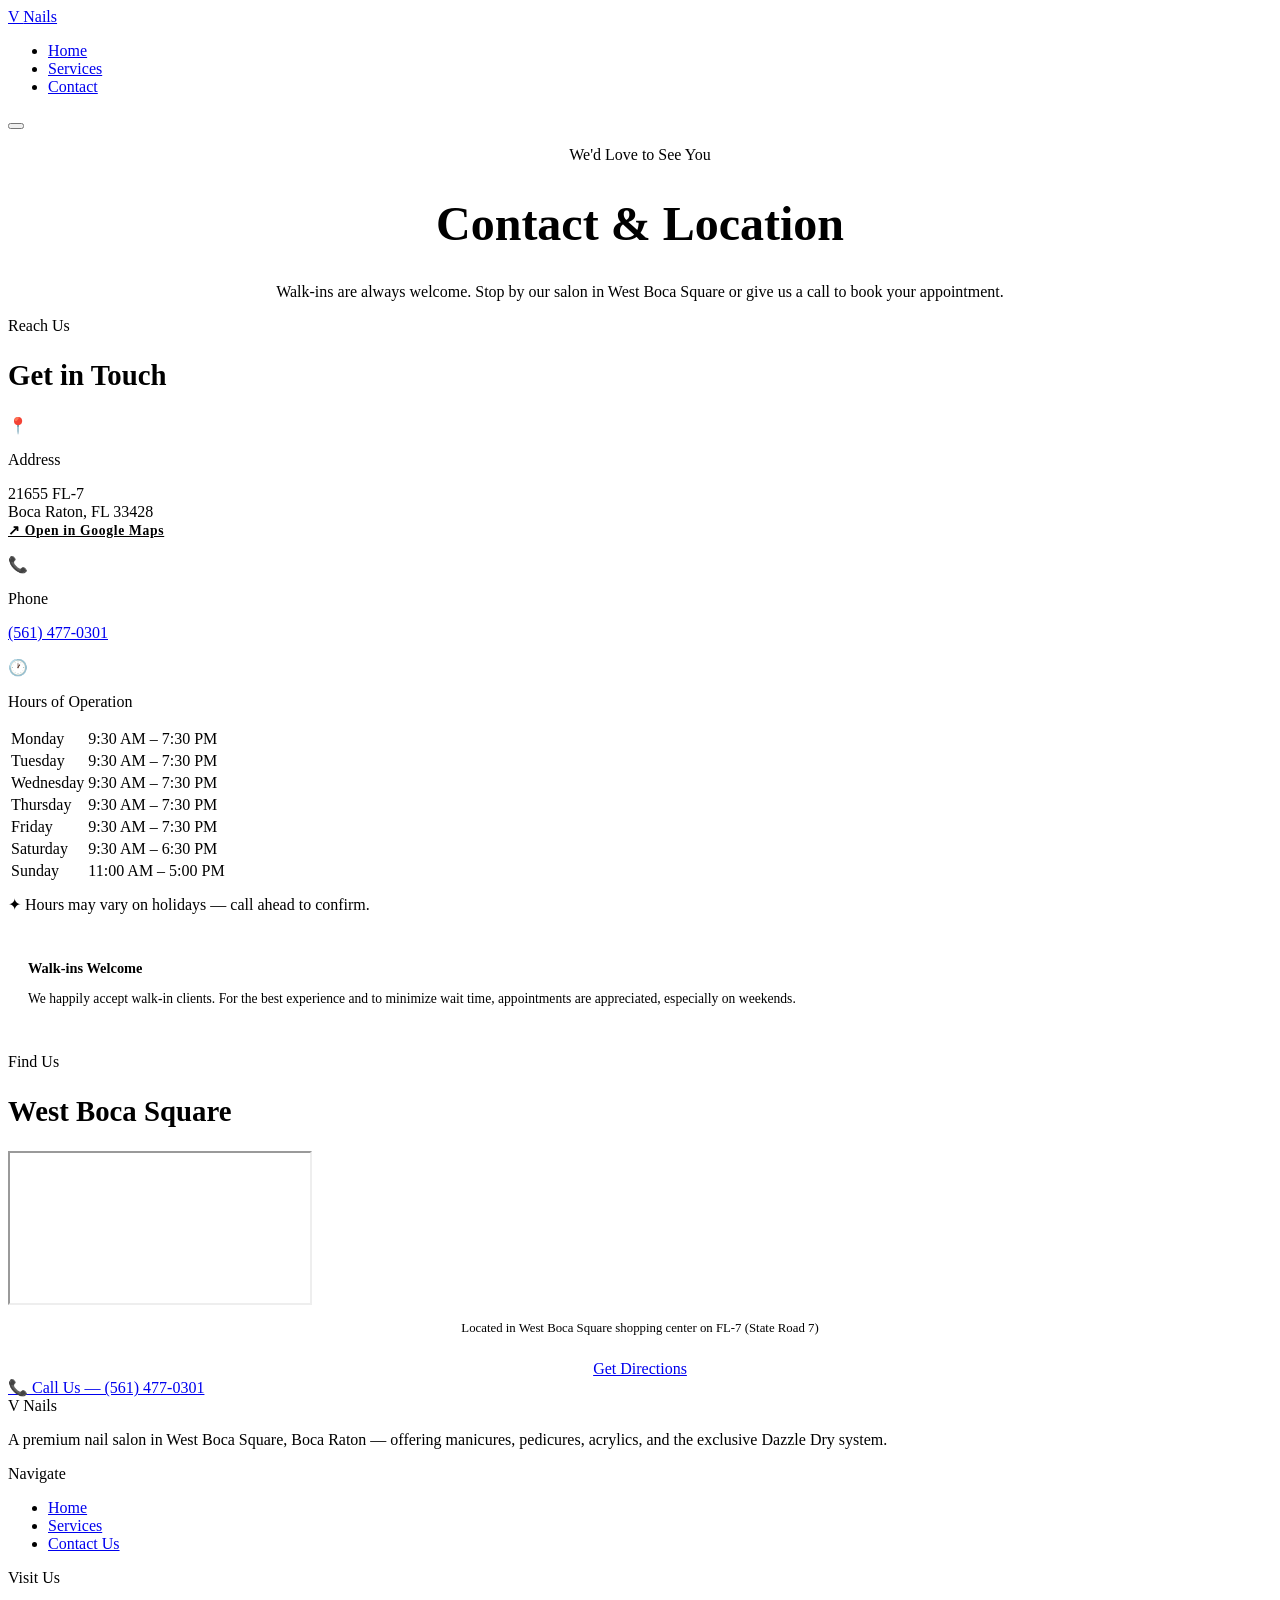
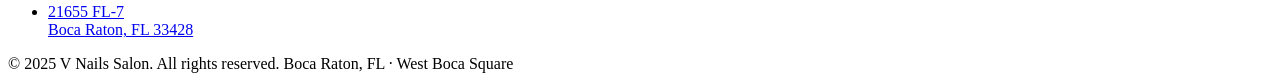
==== contact.html @ ed112424 "Create contact.html" ====
<!DOCTYPE html>
<html lang="en">
<head>
  <meta charset="UTF-8" />
  <meta name="viewport" content="width=device-width, initial-scale=1.0" />
  <title>Contact — V Nails Salon, Boca Raton</title>
  <meta name="description" content="Find V Nails Salon at 21655 FL-7, Boca Raton, FL 33428 in West Boca Square. Hours, phone, and directions." />
  <link rel="preconnect" href="https://fonts.googleapis.com" />
  <link rel="preconnect" href="https://fonts.gstatic.com" crossorigin />
  <link href="https://fonts.googleapis.com/css2?family=Playfair+Display:ital,wght@0,400;0,700;1,400&family=Raleway:wght@400;500;600;700&display=swap" rel="stylesheet" />
  <link rel="stylesheet" href="css/styles.css" />
</head>
<body>

  <!-- NAVIGATION -->
  <nav class="nav">
    <a href="index.html" class="nav__logo">V <span>Nails</span></a>
    <ul class="nav__links" id="navLinks">
      <li><a href="index.html">Home</a></li>
      <li><a href="services.html">Services</a></li>
      <li><a href="contact.html" class="active">Contact</a></li>
    </ul>
    <button class="nav__toggle" id="navToggle" aria-label="Toggle menu">
      <span></span><span></span><span></span>
    </button>
  </nav>

  <!-- PAGE HEADER -->
  <header class="contact-header">
    <div class="container">
      <p class="section-label" style="justify-content:center; display:flex;">We'd Love to See You</p>
      <h1 class="section-title" style="text-align:center; font-size: clamp(2rem, 4vw, 3rem);">Contact &amp; Location</h1>
      <div class="divider" style="margin: 1.2rem auto 1.5rem;"></div>
      <p class="section-subtitle" style="margin: 0 auto; text-align:center;">
        Walk-ins are always welcome. Stop by our salon in West Boca Square or give us a call to book your appointment.
      </p>
    </div>
  </header>

  <!-- CONTACT CONTENT -->
  <section class="section">
    <div class="container">
      <div class="contact-grid">

        <!-- INFO COLUMN -->
        <div>
          <p class="section-label">Reach Us</p>
          <h2 class="section-title" style="font-size: 1.8rem;">Get in Touch</h2>
          <div class="divider"></div>

          <!-- Address -->
          <div class="contact-info__block">
            <div class="contact-info__icon">📍</div>
            <div>
              <p class="contact-info__label">Address</p>
              <p class="contact-info__value">
                21655 FL-7<br>
                Boca Raton, FL 33428<br>
                <a href="https://maps.google.com/?q=21655+FL-7+Boca+Raton+FL+33428" target="_blank" rel="noopener" style="color: var(--gold); font-size: 0.85rem; font-weight: 600; letter-spacing: 0.05em;">
                  ↗ Open in Google Maps
                </a>
              </p>
            </div>
          </div>

          <!-- Phone -->
          <div class="contact-info__block">
            <div class="contact-info__icon">📞</div>
            <div>
              <p class="contact-info__label">Phone</p>
              <p class="contact-info__value">
                <a href="tel:+15614770301" class="phone-link">(561) 477-0301</a>
              </p>
            </div>
          </div>

          <!-- Hours -->
          <div class="contact-info__block">
            <div class="contact-info__icon">🕐</div>
            <div style="width: 100%;">
              <p class="contact-info__label">Hours of Operation</p>
              <table class="hours-table" style="margin-top: 0.5rem;">
                <tbody>
                  <tr>
                    <td>Monday</td>
                    <td>9:30 AM – 7:30 PM</td>
                  </tr>
                  <tr>
                    <td>Tuesday</td>
                    <td>9:30 AM – 7:30 PM</td>
                  </tr>
                  <tr>
                    <td>Wednesday</td>
                    <td>9:30 AM – 7:30 PM</td>
                  </tr>
                  <tr>
                    <td>Thursday</td>
                    <td>9:30 AM – 7:30 PM</td>
                  </tr>
                  <tr>
                    <td>Friday</td>
                    <td>9:30 AM – 7:30 PM</td>
                  </tr>
                  <tr>
                    <td>Saturday</td>
                    <td>9:30 AM – 6:30 PM</td>
                  </tr>
                  <tr>
                    <td>Sunday</td>
                    <td>11:00 AM – 5:00 PM</td>
                  </tr>
                </tbody>
              </table>
              <p class="services-note" style="margin-top: 0.75rem;">✦ Hours may vary on holidays — call ahead to confirm.</p>
            </div>
          </div>

          <!-- Walk-ins note -->
          <div style="background: var(--cream); border-left: 3px solid var(--gold); padding: 1rem 1.25rem; border-radius: 0 var(--radius) var(--radius) 0; margin-top: 0.5rem;">
            <p style="font-size: 0.9rem; color: var(--charcoal); font-weight: 600; margin-bottom: 0.25rem;">Walk-ins Welcome</p>
            <p style="font-size: 0.85rem; color: var(--mid-gray);">
              We happily accept walk-in clients. For the best experience and to minimize wait time,
              appointments are appreciated, especially on weekends.
            </p>
          </div>
        </div>

        <!-- MAP COLUMN -->
        <div>
          <p class="section-label">Find Us</p>
          <h2 class="section-title" style="font-size: 1.8rem;">West Boca Square</h2>
          <div class="divider"></div>
          <iframe
            class="map-embed"
            loading="lazy"
            allowfullscreen
            referrerpolicy="no-referrer-when-downgrade"
            src="https://www.google.com/maps/embed?pb=!1m18!1m12!1m3!1d3575.2!2d-80.2!3d26.37!2m3!1f0!2f0!3f0!3m2!1i1024!2i768!4f13.1!3m3!1m2!1s0x88d91a5e3e3e3e3e%3A0x0!2s21655+FL-7%2C+Boca+Raton%2C+FL+33428!5e0!3m2!1sen!2sus!4v1"
            title="V Nails Salon location map">
          </iframe>
          <p style="font-size: 0.8rem; color: var(--mid-gray); margin-top: 0.75rem; text-align: center;">
            Located in West Boca Square shopping center on FL-7 (State Road 7)
          </p>
          <div style="text-align: center; margin-top: 1.5rem;">
            <a href="https://maps.google.com/?q=21655+FL-7+Boca+Raton+FL+33428" target="_blank" rel="noopener" class="btn btn--gold">
              Get Directions
            </a>
          </div>
        </div>

      </div>
    </div>
  </section>

  <!-- MOBILE CALL BAR (visible only on small screens) -->
  <div class="mobile-call-bar">
    <a href="tel:+15614770301">
      <span class="mobile-call-bar__icon">📞</span>
      Call Us — (561) 477-0301
    </a>
  </div>

  <!-- FOOTER -->
  <footer class="footer">
    <div class="container">
      <div class="footer__inner">
        <div>
          <div class="footer__logo">V <span>Nails</span></div>
          <p class="footer__about">
            A premium nail salon in West Boca Square, Boca Raton — offering manicures,
            pedicures, acrylics, and the exclusive Dazzle Dry system.
          </p>
        </div>
        <div>
          <p class="footer__heading">Navigate</p>
          <ul class="footer__links">
            <li><a href="index.html">Home</a></li>
            <li><a href="services.html">Services</a></li>
            <li><a href="contact.html">Contact Us</a></li>
          </ul>
        </div>
        <div>
          <p class="footer__heading">Visit Us</p>
          <ul class="footer__links">
            <li><a href="https://maps.google.com/?q=21655+FL-7+Boca+Raton+FL+33428" target="_blank" rel="noopener">21655 FL-7<br>Boca Raton, FL 33428</a></li>
          </ul>
        </div>
      </div>
      <div class="footer__bottom">
        <span>&copy; 2025 V Nails Salon. All rights reserved.</span>
        <span>Boca Raton, FL · West Boca Square</span>
      </div>
    </div>
  </footer>

  <script>
    const toggle = document.getElementById('navToggle');
    const links = document.getElementById('navLinks');
    toggle.addEventListener('click', () => links.classList.toggle('open'));
    links.querySelectorAll('a').forEach(a => a.addEventListener('click', () => links.classList.remove('open')));
    document.addEventListener('click', e => { if (!e.target.closest('.nav')) links.classList.remove('open'); });

    // Highlight today's hours
    const days = ['Sunday','Monday','Tuesday','Wednesday','Thursday','Friday','Saturday'];
    const today = days[new Date().getDay()];
    document.querySelectorAll('.hours-table td').forEach(td => {
      if (td.textContent.trim() === today) {
        td.closest('tr').classList.add('today');
      }
    });
  </script>
</body>
</html>
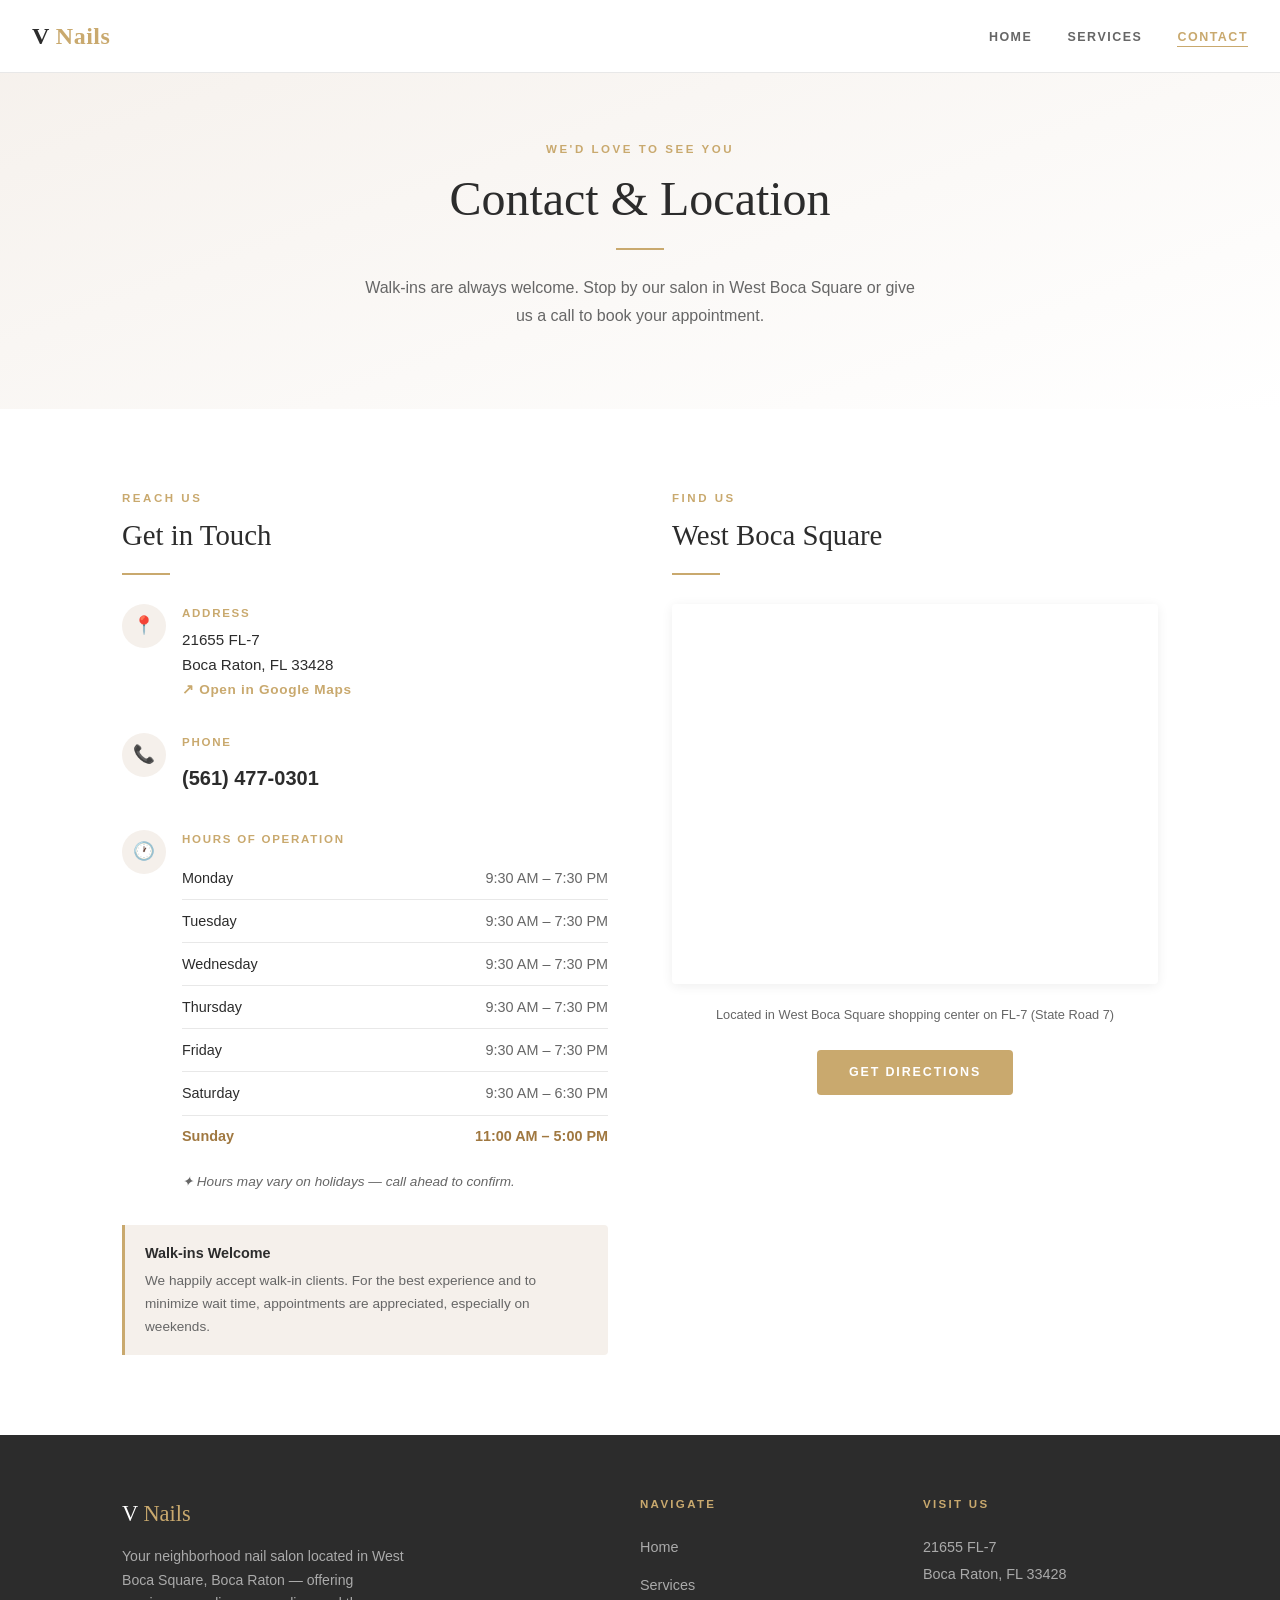
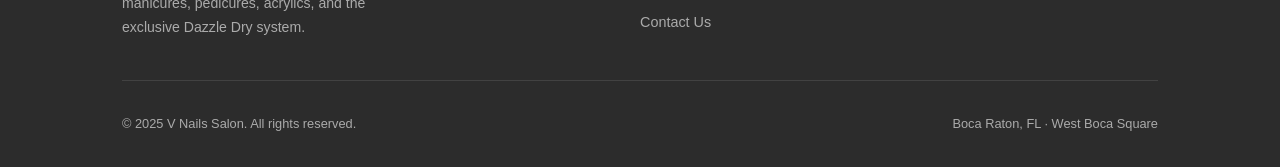
==== commit a228f796: "Update contact.html" ====
--- a/contact.html
+++ b/contact.html
@@ -167,7 +167,7 @@
         <div>
           <div class="footer__logo">V <span>Nails</span></div>
           <p class="footer__about">
-            A premium nail salon in West Boca Square, Boca Raton — offering manicures,
+            Your neighborhood nail salon located in West Boca Square, Boca Raton — offering manicures,
             pedicures, acrylics, and the exclusive Dazzle Dry system.
           </p>
         </div>
--- a/css/styles.css
+++ b/css/styles.css
@@ -0,0 +1,796 @@
+/* ===== RESET & BASE ===== */
+*, *::before, *::after { box-sizing: border-box; margin: 0; padding: 0; }
+
+:root {
+  --white:       #ffffff;
+  --off-white:   #faf9f7;
+  --cream:       #f5f0eb;
+  --gold:        #c9a96e;
+  --gold-light:  #e8d5b0;
+  --gold-dark:   #a07840;
+  --rose:        #d4a5a5;
+  --rose-light:  #f0e0e0;
+  --charcoal:    #2c2c2c;
+  --mid-gray:    #666666;
+  --light-gray:  #e8e8e8;
+  --font-serif:  'Playfair Display', Georgia, serif;
+  --font-sans:   'Raleway', 'Helvetica Neue', sans-serif;
+  --shadow-sm:   0 2px 12px rgba(0,0,0,0.07);
+  --shadow-md:   0 6px 28px rgba(0,0,0,0.10);
+  --radius:      4px;
+  --transition:  0.3s ease;
+}
+
+html { scroll-behavior: smooth; }
+
+body {
+  font-family: var(--font-sans);
+  font-size: 16px;
+  color: var(--charcoal);
+  background: var(--white);
+  line-height: 1.7;
+}
+
+img { max-width: 100%; display: block; }
+a { text-decoration: none; color: inherit; }
+
+/* ===== UTILITY ===== */
+.container { max-width: 1100px; margin: 0 auto; padding: 0 2rem; }
+.section { padding: 80px 0; }
+.section--cream { background: var(--cream); }
+.section--off-white { background: var(--off-white); }
+
+.section-label {
+  font-family: var(--font-sans);
+  font-size: 0.72rem;
+  font-weight: 700;
+  letter-spacing: 0.22em;
+  text-transform: uppercase;
+  color: var(--gold);
+  margin-bottom: 0.6rem;
+}
+
+.section-title {
+  font-family: var(--font-serif);
+  font-size: clamp(1.8rem, 3vw, 2.6rem);
+  font-weight: 400;
+  color: var(--charcoal);
+  line-height: 1.25;
+  margin-bottom: 1rem;
+}
+
+.section-subtitle {
+  font-size: 1rem;
+  color: var(--mid-gray);
+  max-width: 560px;
+}
+
+.divider {
+  width: 48px;
+  height: 2px;
+  background: var(--gold);
+  margin: 1.2rem 0 1.8rem;
+}
+
+.btn {
+  display: inline-block;
+  padding: 0.75rem 2rem;
+  font-family: var(--font-sans);
+  font-size: 0.78rem;
+  font-weight: 700;
+  letter-spacing: 0.15em;
+  text-transform: uppercase;
+  border-radius: var(--radius);
+  transition: var(--transition);
+  cursor: pointer;
+  border: none;
+}
+
+.btn--gold {
+  background: var(--gold);
+  color: var(--white);
+}
+.btn--gold:hover { background: var(--gold-dark); }
+
+.btn--outline {
+  background: transparent;
+  color: var(--gold);
+  border: 1.5px solid var(--gold);
+}
+.btn--outline:hover { background: var(--gold); color: var(--white); }
+
+.btn--outline-white {
+  background: transparent;
+  color: var(--white);
+  border: 1.5px solid rgba(255,255,255,0.7);
+}
+.btn--outline-white:hover { background: rgba(255,255,255,0.12); }
+
+/* ===== NAVIGATION ===== */
+.nav {
+  position: fixed;
+  top: 0; left: 0; right: 0;
+  z-index: 100;
+  padding: 0 2rem;
+  height: 72px;
+  display: flex;
+  align-items: center;
+  justify-content: space-between;
+  background: rgba(255,255,255,0.97);
+  box-shadow: 0 1px 0 var(--light-gray);
+  backdrop-filter: blur(8px);
+}
+
+.nav__logo {
+  font-family: var(--font-serif);
+  font-size: 1.5rem;
+  font-weight: 700;
+  color: var(--charcoal);
+  letter-spacing: 0.02em;
+}
+
+.nav__logo span { color: var(--gold); }
+
+.nav__links {
+  display: flex;
+  align-items: center;
+  gap: 2.2rem;
+  list-style: none;
+}
+
+.nav__links a {
+  font-size: 0.78rem;
+  font-weight: 600;
+  letter-spacing: 0.12em;
+  text-transform: uppercase;
+  color: var(--mid-gray);
+  transition: color var(--transition);
+  padding-bottom: 2px;
+  border-bottom: 1.5px solid transparent;
+}
+
+.nav__links a:hover,
+.nav__links a.active {
+  color: var(--gold);
+  border-bottom-color: var(--gold);
+}
+
+.nav__cta {
+  background: var(--gold);
+  color: var(--white) !important;
+  padding: 0.5rem 1.3rem;
+  border-radius: var(--radius);
+  border-bottom: none !important;
+}
+.nav__cta:hover { background: var(--gold-dark); color: var(--white) !important; }
+
+/* Hamburger */
+.nav__toggle {
+  display: none;
+  flex-direction: column;
+  gap: 5px;
+  background: none;
+  border: none;
+  cursor: pointer;
+  padding: 4px;
+}
+.nav__toggle span {
+  display: block;
+  width: 24px;
+  height: 2px;
+  background: var(--charcoal);
+  transition: var(--transition);
+}
+
+/* ===== HERO ===== */
+.hero {
+  min-height: 100vh;
+  background: linear-gradient(160deg, var(--cream) 0%, var(--white) 60%);
+  display: flex;
+  align-items: center;
+  padding: 100px 0 60px;
+  position: relative;
+  overflow: hidden;
+}
+
+.hero::before {
+  content: '';
+  position: absolute;
+  right: -80px;
+  top: 50%;
+  transform: translateY(-50%);
+  width: 580px;
+  height: 580px;
+  background: radial-gradient(circle, var(--gold-light) 0%, transparent 70%);
+  opacity: 0.35;
+}
+
+.hero__inner {
+  display: grid;
+  grid-template-columns: 1fr 1fr;
+  align-items: center;
+  gap: 4rem;
+}
+
+.hero__eyebrow {
+  font-size: 0.72rem;
+  font-weight: 700;
+  letter-spacing: 0.25em;
+  text-transform: uppercase;
+  color: var(--gold);
+  margin-bottom: 1rem;
+  display: flex;
+  align-items: center;
+  gap: 0.8rem;
+}
+.hero__eyebrow::before {
+  content: '';
+  display: block;
+  width: 32px;
+  height: 1.5px;
+  background: var(--gold);
+}
+
+.hero__title {
+  font-family: var(--font-serif);
+  font-size: clamp(2.4rem, 5vw, 4rem);
+  font-weight: 400;
+  line-height: 1.18;
+  margin-bottom: 1.4rem;
+  color: var(--charcoal);
+}
+
+.hero__title em {
+  font-style: italic;
+  color: var(--gold);
+}
+
+.hero__desc {
+  font-size: 1.05rem;
+  color: var(--mid-gray);
+  margin-bottom: 2rem;
+  max-width: 480px;
+}
+
+.hero__actions { display: flex; gap: 1rem; flex-wrap: wrap; }
+
+.hero__visual {
+  position: relative;
+  display: flex;
+  justify-content: center;
+  align-items: center;
+}
+
+.hero__img-frame {
+  width: 100%;
+  max-width: 440px;
+  aspect-ratio: 3/4;
+  background: linear-gradient(145deg, var(--gold-light), var(--rose-light));
+  border-radius: 2px 60px 2px 60px;
+  display: flex;
+  align-items: center;
+  justify-content: center;
+  position: relative;
+  overflow: hidden;
+  box-shadow: var(--shadow-md);
+}
+
+.hero__img-placeholder {
+  text-align: center;
+  color: var(--gold-dark);
+  opacity: 0.5;
+}
+.hero__img-placeholder svg { width: 56px; height: 56px; margin-bottom: 0.75rem; }
+.hero__img-placeholder p { font-size: 0.8rem; font-weight: 600; letter-spacing: 0.1em; text-transform: uppercase; }
+
+.hero__badge {
+  position: absolute;
+  bottom: -20px;
+  left: -20px;
+  background: var(--white);
+  border-radius: 60px;
+  padding: 0.9rem 1.4rem;
+  box-shadow: var(--shadow-md);
+  display: flex;
+  align-items: center;
+  gap: 0.75rem;
+}
+.hero__badge-icon { font-size: 1.5rem; }
+.hero__badge-text { font-size: 0.78rem; }
+.hero__badge-text strong { display: block; font-size: 0.85rem; color: var(--charcoal); }
+.hero__badge-text span { color: var(--mid-gray); }
+
+/* ===== FEATURE STRIP ===== */
+.feature-strip {
+  background: var(--charcoal);
+  padding: 28px 0;
+  overflow: hidden;
+}
+.feature-strip__inner {
+  display: flex;
+  justify-content: center;
+  gap: 3rem;
+  flex-wrap: wrap;
+}
+.feature-strip__item {
+  display: flex;
+  align-items: center;
+  gap: 0.6rem;
+  color: var(--gold-light);
+  font-size: 0.8rem;
+  font-weight: 600;
+  letter-spacing: 0.1em;
+  text-transform: uppercase;
+}
+.feature-strip__item::before {
+  content: '✦';
+  font-size: 0.55rem;
+  color: var(--gold);
+}
+
+/* ===== DAZZLE DRY SECTION ===== */
+.dazzle {
+  display: grid;
+  grid-template-columns: 1fr 1fr;
+  gap: 5rem;
+  align-items: center;
+}
+
+.dazzle__badge {
+  display: inline-flex;
+  align-items: center;
+  gap: 0.5rem;
+  background: var(--gold-light);
+  color: var(--gold-dark);
+  font-size: 0.7rem;
+  font-weight: 700;
+  letter-spacing: 0.15em;
+  text-transform: uppercase;
+  padding: 0.35rem 0.9rem;
+  border-radius: 20px;
+  margin-bottom: 1.2rem;
+}
+
+.dazzle__visual {
+  position: relative;
+}
+
+.dazzle__img-frame {
+  width: 100%;
+  aspect-ratio: 1;
+  background: linear-gradient(135deg, var(--cream), var(--gold-light));
+  border-radius: 50% 4px 50% 4px;
+  display: flex;
+  align-items: center;
+  justify-content: center;
+  box-shadow: var(--shadow-md);
+}
+
+.dazzle__benefits {
+  list-style: none;
+  margin: 1.5rem 0 2rem;
+  display: flex;
+  flex-direction: column;
+  gap: 0.7rem;
+}
+
+.dazzle__benefits li {
+  display: flex;
+  align-items: flex-start;
+  gap: 0.75rem;
+  font-size: 0.95rem;
+  color: var(--mid-gray);
+}
+.dazzle__benefits li::before {
+  content: '✓';
+  display: flex;
+  align-items: center;
+  justify-content: center;
+  width: 20px;
+  height: 20px;
+  min-width: 20px;
+  background: var(--gold);
+  color: var(--white);
+  border-radius: 50%;
+  font-size: 0.65rem;
+  font-weight: 700;
+  margin-top: 2px;
+}
+
+/* ===== SERVICES PREVIEW ===== */
+.services-grid {
+  display: grid;
+  grid-template-columns: repeat(auto-fit, minmax(240px, 1fr));
+  gap: 1.5rem;
+  margin-top: 3rem;
+}
+
+.service-card {
+  background: var(--white);
+  border: 1px solid var(--light-gray);
+  border-radius: var(--radius);
+  padding: 2rem 1.75rem;
+  transition: var(--transition);
+  position: relative;
+  overflow: hidden;
+}
+
+.service-card::after {
+  content: '';
+  position: absolute;
+  bottom: 0; left: 0; right: 0;
+  height: 3px;
+  background: var(--gold);
+  transform: scaleX(0);
+  transform-origin: left;
+  transition: var(--transition);
+}
+
+.service-card:hover {
+  box-shadow: var(--shadow-md);
+  transform: translateY(-3px);
+}
+.service-card:hover::after { transform: scaleX(1); }
+
+.service-card__icon {
+  font-size: 2rem;
+  margin-bottom: 1rem;
+}
+
+.service-card__title {
+  font-family: var(--font-serif);
+  font-size: 1.2rem;
+  font-weight: 400;
+  margin-bottom: 0.5rem;
+  color: var(--charcoal);
+}
+
+.service-card__desc {
+  font-size: 0.9rem;
+  color: var(--mid-gray);
+  line-height: 1.6;
+}
+
+.service-card__price {
+  margin-top: 1rem;
+  font-size: 0.8rem;
+  font-weight: 700;
+  letter-spacing: 0.08em;
+  color: var(--gold);
+  text-transform: uppercase;
+}
+
+/* ===== SERVICES PAGE ===== */
+.services-header {
+  background: linear-gradient(160deg, var(--cream), var(--white));
+  padding: 140px 0 80px;
+  text-align: center;
+}
+
+.services-table {
+  width: 100%;
+  border-collapse: collapse;
+  margin-top: 1.5rem;
+}
+
+.services-table th {
+  text-align: left;
+  padding: 0.75rem 1rem;
+  font-size: 0.72rem;
+  font-weight: 700;
+  letter-spacing: 0.15em;
+  text-transform: uppercase;
+  color: var(--gold);
+  border-bottom: 2px solid var(--gold-light);
+}
+
+.services-table td {
+  padding: 0.9rem 1rem;
+  border-bottom: 1px solid var(--light-gray);
+  font-size: 0.95rem;
+  color: var(--charcoal);
+  vertical-align: top;
+}
+
+.services-table tr:last-child td { border-bottom: none; }
+
+.services-table td:last-child {
+  text-align: right;
+  font-weight: 600;
+  color: var(--gold-dark);
+  white-space: nowrap;
+}
+
+.services-table tr:hover td { background: var(--off-white); }
+
+.services-category {
+  margin-bottom: 3.5rem;
+}
+
+.services-category__title {
+  font-family: var(--font-serif);
+  font-size: 1.6rem;
+  font-weight: 400;
+  color: var(--charcoal);
+  margin-bottom: 0.25rem;
+}
+
+.services-note {
+  font-size: 0.85rem;
+  color: var(--mid-gray);
+  font-style: italic;
+  margin-top: 0.5rem;
+}
+
+/* ===== CONTACT PAGE ===== */
+.contact-header {
+  background: linear-gradient(160deg, var(--cream), var(--white));
+  padding: 140px 0 80px;
+  text-align: center;
+}
+
+.contact-grid {
+  display: grid;
+  grid-template-columns: 1fr 1fr;
+  gap: 4rem;
+  align-items: start;
+}
+
+.contact-info__block {
+  display: flex;
+  align-items: flex-start;
+  gap: 1rem;
+  margin-bottom: 2rem;
+}
+
+.contact-info__icon {
+  width: 44px;
+  height: 44px;
+  min-width: 44px;
+  background: var(--cream);
+  border-radius: 50%;
+  display: flex;
+  align-items: center;
+  justify-content: center;
+  font-size: 1.1rem;
+}
+
+.contact-info__label {
+  font-size: 0.72rem;
+  font-weight: 700;
+  letter-spacing: 0.15em;
+  text-transform: uppercase;
+  color: var(--gold);
+  margin-bottom: 0.3rem;
+}
+
+.contact-info__value {
+  font-size: 0.95rem;
+  color: var(--charcoal);
+  line-height: 1.6;
+}
+
+.contact-info__value a:hover { color: var(--gold); }
+
+.hours-table {
+  width: 100%;
+  border-collapse: collapse;
+}
+.hours-table tr { border-bottom: 1px solid var(--light-gray); }
+.hours-table tr:last-child { border-bottom: none; }
+.hours-table td {
+  padding: 0.55rem 0;
+  font-size: 0.9rem;
+  color: var(--charcoal);
+}
+.hours-table td:last-child {
+  text-align: right;
+  color: var(--mid-gray);
+}
+.hours-table .today td { font-weight: 700; color: var(--gold-dark); }
+
+.map-embed {
+  border: none;
+  width: 100%;
+  height: 380px;
+  border-radius: var(--radius);
+  box-shadow: var(--shadow-sm);
+}
+
+/* ===== FOOTER ===== */
+.footer {
+  background: var(--charcoal);
+  color: rgba(255,255,255,0.6);
+  padding: 60px 0 32px;
+}
+
+.footer__inner {
+  display: grid;
+  grid-template-columns: 2fr 1fr 1fr;
+  gap: 3rem;
+  padding-bottom: 2.5rem;
+  border-bottom: 1px solid rgba(255,255,255,0.1);
+}
+
+.footer__logo {
+  font-family: var(--font-serif);
+  font-size: 1.4rem;
+  color: var(--white);
+  margin-bottom: 0.75rem;
+}
+.footer__logo span { color: var(--gold); }
+
+.footer__about {
+  font-size: 0.88rem;
+  line-height: 1.7;
+  max-width: 300px;
+}
+
+.footer__heading {
+  font-size: 0.72rem;
+  font-weight: 700;
+  letter-spacing: 0.2em;
+  text-transform: uppercase;
+  color: var(--gold);
+  margin-bottom: 1.2rem;
+}
+
+.footer__links {
+  list-style: none;
+  display: flex;
+  flex-direction: column;
+  gap: 0.65rem;
+}
+
+.footer__links a {
+  font-size: 0.9rem;
+  color: rgba(255,255,255,0.6);
+  transition: color var(--transition);
+}
+.footer__links a:hover { color: var(--gold-light); }
+
+.footer__bottom {
+  margin-top: 2rem;
+  display: flex;
+  align-items: center;
+  justify-content: space-between;
+  font-size: 0.8rem;
+  flex-wrap: wrap;
+  gap: 0.5rem;
+}
+
+.footer__bottom a { color: var(--gold-light); }
+.footer__bottom a:hover { text-decoration: underline; }
+
+/* ===== PHONE LINK ===== */
+.phone-link {
+  font-size: 1.25rem;
+  font-weight: 700;
+  color: var(--charcoal);
+  transition: color var(--transition);
+  display: inline-block;
+  padding: 0.25rem 0;
+}
+.phone-link:hover { color: var(--gold); }
+
+/* ===== MOBILE CALL BAR ===== */
+.mobile-call-bar {
+  display: none;
+}
+
+/* ===== RESPONSIVE — TABLET ===== */
+@media (max-width: 900px) {
+  .hero__inner { grid-template-columns: 1fr; }
+  .hero__visual { display: none; }
+  .dazzle { grid-template-columns: 1fr; gap: 2.5rem; }
+  .dazzle__visual { order: -1; max-width: 360px; margin: 0 auto; }
+  .contact-grid { grid-template-columns: 1fr; }
+  .footer__inner { grid-template-columns: 1fr 1fr; }
+
+  .services-table th:nth-child(2),
+  .services-table td:nth-child(2) { display: none; }
+}
+
+/* ===== RESPONSIVE — MOBILE ===== */
+@media (max-width: 640px) {
+  /* Layout */
+  .section { padding: 52px 0; }
+  .container { padding: 0 1.25rem; }
+
+  /* Nav — hamburger */
+  .nav { padding: 0 1.25rem; height: 64px; }
+  .nav__toggle { display: flex; }
+  .nav__links {
+    display: none;
+    flex-direction: column;
+    position: fixed;
+    top: 64px; left: 0; right: 0;
+    background: var(--white);
+    padding: 1.25rem 1.5rem 1.75rem;
+    box-shadow: var(--shadow-md);
+    gap: 0;
+    border-top: 1px solid var(--light-gray);
+    z-index: 99;
+  }
+  .nav__links.open { display: flex; }
+  .nav__links li { border-bottom: 1px solid var(--light-gray); }
+  .nav__links li:last-child { border-bottom: none; }
+  .nav__links a {
+    display: block;
+    padding: 1rem 0;
+    font-size: 1rem;
+    letter-spacing: 0.06em;
+  }
+
+  /* Hero */
+  .hero { padding: 90px 0 52px; min-height: auto; }
+  .hero__title { font-size: 2.2rem; }
+  .hero__desc { font-size: 0.95rem; }
+  .hero__actions { flex-direction: column; }
+  .hero__actions .btn { text-align: center; width: 100%; }
+  .hero__eyebrow { font-size: 0.68rem; }
+
+  /* Feature strip */
+  .feature-strip__inner {
+    flex-direction: column;
+    align-items: center;
+    gap: 0.8rem;
+    text-align: center;
+  }
+
+  /* Dazzle section */
+  .dazzle__content { order: 1; }
+  .dazzle__visual { display: none; }
+
+  /* Buttons */
+  .btn { text-align: center; }
+  .dazzle__content .btn,
+  .services-category + * .btn { width: 100%; }
+
+  /* Services table — show only service + price, stack on very small */
+  .services-table { font-size: 0.88rem; }
+  .services-table th,
+  .services-table td { padding: 0.75rem 0.5rem; }
+  .services-table th:nth-child(2),
+  .services-table td:nth-child(2) { display: none; }
+
+  /* Contact */
+  .contact-header { padding: 100px 0 52px; }
+  .contact-info__block { gap: 0.75rem; }
+  .contact-info__icon { width: 38px; height: 38px; min-width: 38px; font-size: 1rem; }
+  .map-embed { height: 280px; }
+  .phone-link { font-size: 1.5rem; }
+
+  /* Footer */
+  .footer { padding: 48px 0 100px; }
+  .footer__inner { grid-template-columns: 1fr; gap: 2rem; }
+  .footer__bottom { flex-direction: column; align-items: flex-start; gap: 0.25rem; }
+
+  /* Mobile call bar — sticky at bottom */
+  .mobile-call-bar {
+    display: block;
+    position: fixed;
+    bottom: 0; left: 0; right: 0;
+    z-index: 200;
+    background: var(--gold);
+    box-shadow: 0 -2px 16px rgba(0,0,0,0.15);
+  }
+  .mobile-call-bar a {
+    display: flex;
+    align-items: center;
+    justify-content: center;
+    gap: 0.6rem;
+    padding: 1rem 1.5rem;
+    color: var(--white);
+    font-family: var(--font-sans);
+    font-size: 1rem;
+    font-weight: 700;
+    letter-spacing: 0.06em;
+    min-height: 56px;
+  }
+  .mobile-call-bar__icon { font-size: 1.1rem; }
+
+  /* Page headers */
+  .services-header,
+  .contact-header { padding: 100px 0 52px; }
+}
